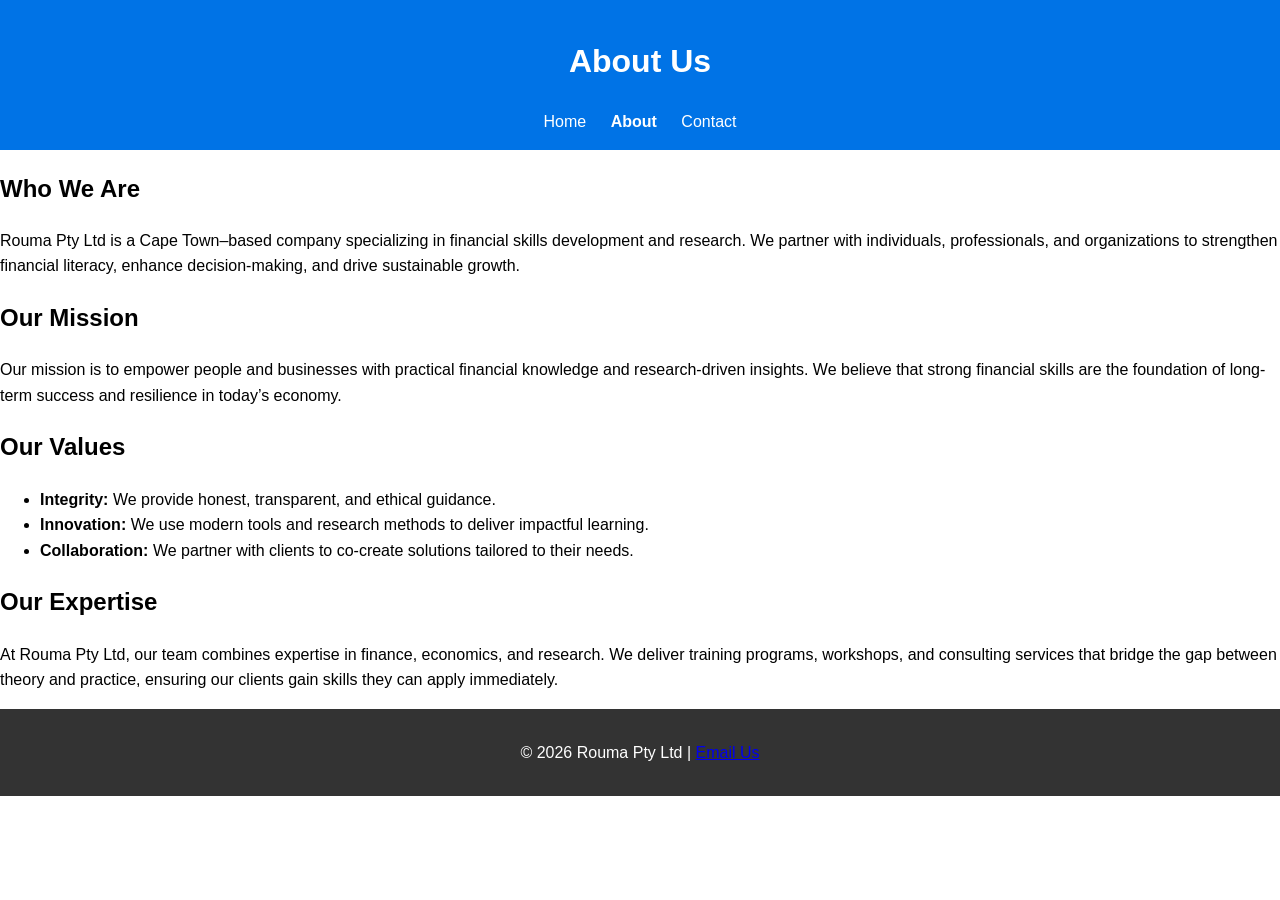
==== about.html @ db483e56 "Add files via upload" ====
<!DOCTYPE html>
<html>
<head>
  <meta charset="UTF-8" />
  <meta name="viewport" content="width=device-width, initial-scale=1.0" />
  <title>About Us - Rouma Pty Ltd</title>
  <link rel="stylesheet" href="style.css" />
  <meta name="description" content="Rouma Pty Ltd is a trusted partner in financial skills and research, empowering professionals and businesses with knowledge and expertise.">
</head>
<body>
  <header>
    <h1>About Us</h1>
    <nav>
      <a href="index.html">Home</a>
      <a href="about.html" class="active">About</a>
      <a href="contact.html">Contact</a>
    </nav>
  </header>

  <section>
    <h2>Who We Are</h2>
    <p>Rouma Pty Ltd is a Cape Town–based company specializing in financial skills development and research. We partner with individuals, professionals, and organizations to strengthen financial literacy, enhance decision-making, and drive sustainable growth.</p>
  </section>

  <section>
    <h2>Our Mission</h2>
    <p>Our mission is to empower people and businesses with practical financial knowledge and research-driven insights. We believe that strong financial skills are the foundation of long-term success and resilience in today’s economy.</p>
  </section>

  <section>
    <h2>Our Values</h2>
    <ul>
      <li><strong>Integrity:</strong> We provide honest, transparent, and ethical guidance.</li>
      <li><strong>Innovation:</strong> We use modern tools and research methods to deliver impactful learning.</li>
      <li><strong>Collaboration:</strong> We partner with clients to co-create solutions tailored to their needs.</li>
    </ul>
  </section>

  <section>
    <h2>Our Expertise</h2>
    <p>At Rouma Pty Ltd, our team combines expertise in finance, economics, and research. We deliver training programs, workshops, and consulting services that bridge the gap between theory and practice, ensuring our clients gain skills they can apply immediately.</p>
  </section>

  <footer>
    <p>&copy; 2026 Rouma Pty Ltd | <a href="mailto:info@rouma.co.za">Email Us</a></p>
  </footer>
</body>
</html>
---- style.css ----
/* General page styles */
body {
  margin: 0;
  font-family: Arial, sans-serif;
  line-height: 1.6;
}

/* Header styles */
header {
  background: #0073e6;
  color: white;
  padding: 15px;
  text-align: center;
}

header nav a {
  color: white;
  text-decoration: none;
  margin: 0 10px;
}

header nav a.active {
  font-weight: bold;
}

/* Hero section with background image */
.hero {
  background-image: url("wqEhuNX6JUf3mgH7U7b5k.png"); /* image in same folder as CSS */
  background-size: cover;
  background-position: center;
  min-height: 400px;
  display: flex;
  align-items: center;
  justify-content: center;
  text-align: center;
  color: white;
}

.hero-content {
  background: rgba(0, 0, 0, 0.5); /* overlay for readability */
  padding: 20px;
  border-radius: 8px;
}

/* Button styles */
.btn {
  display: inline-block;
  margin-top: 20px;
  padding: 10px 20px;
  background: #0073e6;
  color: white;
  text-decoration: none;
  border-radius: 5px;
}

.btn:hover {
  background: #005bb5;
}

/* Services section */
.services {
  display: flex;
  justify-content: space-around;
  padding: 20px;
}

.service {
  flex: 1;
  margin: 10px;
  padding: 15px;
  background: #f4f4f4;
  border-radius: 8px;
}

/* Footer styles */
footer {
  background: #333;
  color: white;
  text-align: center;
  padding: 15px;
}.hero {
  background-image: url("wqEhuNX6JUf3mgH7U7b5k.png"); /* use the exact file name */
  background-size: cover;       /* makes the image fill the section */
  background-position: center;  /* keeps the focus centered */
  background-repeat: no-repeat; /* prevents tiling */
  height: 100vh;                /* full screen height */
  display: flex;
  align-items: center;
  justify-content: center;
  text-align: center;
  color: white;
}

.hero-content {
  background: rgba(0, 0, 0, 0.5); /* semi-transparent overlay for readability */
  padding: 20px;
  border-radius: 8px;
}
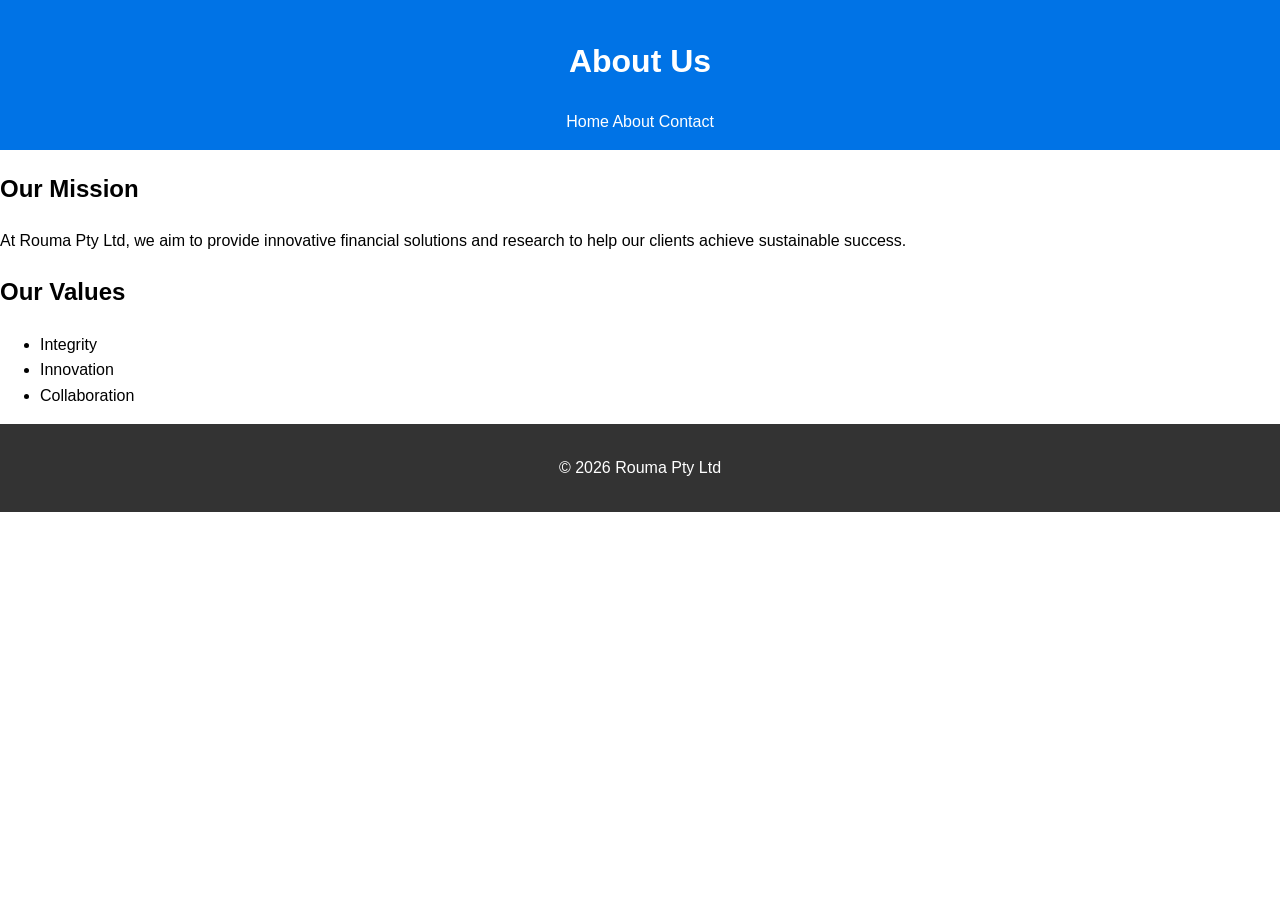
==== commit 40de663e: "Update about.html" ====
--- a/about.html
+++ b/about.html
@@ -1,48 +1,38 @@
 <!DOCTYPE html>
-<html>
+<html lang="en">
 <head>
-  <meta charset="UTF-8" />
-  <meta name="viewport" content="width=device-width, initial-scale=1.0" />
-  <title>About Us - Rouma Pty Ltd</title>
-  <link rel="stylesheet" href="style.css" />
-  <meta name="description" content="Rouma Pty Ltd is a trusted partner in financial skills and research, empowering professionals and businesses with knowledge and expertise.">
+  <meta charset="UTF-8">
+  <meta name="viewport" content="width=device-width, initial-scale=1.0">
+  <title>About - Rouma Pty Ltd</title>
+  <link rel="stylesheet" href="style.css">
+  <meta name="description" content="Learn more about Rouma Pty Ltd, your partner in financial skills and research.">
 </head>
 <body>
   <header>
     <h1>About Us</h1>
     <nav>
-      <a href="index.html">Home</a>
-      <a href="about.html" class="active">About</a>
-      <a href="contact.html">Contact</a>
+      <span>Home</span>
+      <span class="active">About</span>
+      <span>Contact</span>
     </nav>
   </header>
 
   <section>
-    <h2>Who We Are</h2>
-    <p>Rouma Pty Ltd is a Cape Town–based company specializing in financial skills development and research. We partner with individuals, professionals, and organizations to strengthen financial literacy, enhance decision-making, and drive sustainable growth.</p>
-  </section>
-
-  <section>
     <h2>Our Mission</h2>
-    <p>Our mission is to empower people and businesses with practical financial knowledge and research-driven insights. We believe that strong financial skills are the foundation of long-term success and resilience in today’s economy.</p>
+    <p>At Rouma Pty Ltd, we aim to provide innovative financial solutions and research to help our clients achieve sustainable success.</p>
   </section>
 
   <section>
     <h2>Our Values</h2>
     <ul>
-      <li><strong>Integrity:</strong> We provide honest, transparent, and ethical guidance.</li>
-      <li><strong>Innovation:</strong> We use modern tools and research methods to deliver impactful learning.</li>
-      <li><strong>Collaboration:</strong> We partner with clients to co-create solutions tailored to their needs.</li>
+      <li>Integrity</li>
+      <li>Innovation</li>
+      <li>Collaboration</li>
     </ul>
   </section>
 
-  <section>
-    <h2>Our Expertise</h2>
-    <p>At Rouma Pty Ltd, our team combines expertise in finance, economics, and research. We deliver training programs, workshops, and consulting services that bridge the gap between theory and practice, ensuring our clients gain skills they can apply immediately.</p>
-  </section>
-
   <footer>
-    <p>&copy; 2026 Rouma Pty Ltd | <a href="mailto:info@rouma.co.za">Email Us</a></p>
+    <p>&copy; 2026 Rouma Pty Ltd</p>
   </footer>
 </body>
-</html>+</html>
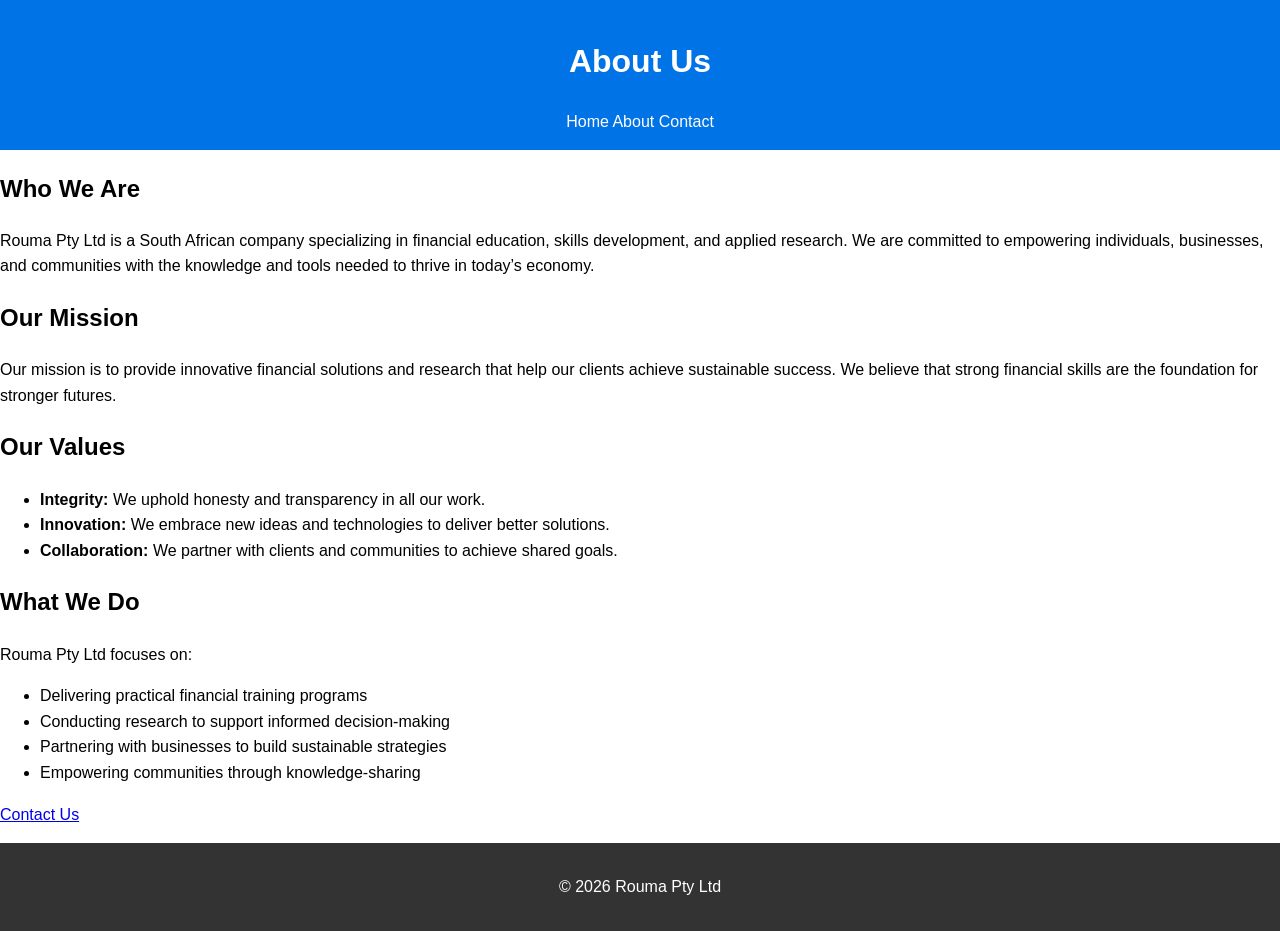
==== commit b983c803: "Update about.html" ====
--- a/about.html
+++ b/about.html
@@ -17,18 +17,41 @@
     </nav>
   </header>
 
+  <!-- Company Overview -->
+  <section>
+    <h2>Who We Are</h2>
+    <p>Rouma Pty Ltd is a South African company specializing in financial education, skills development, and applied research. 
+       We are committed to empowering individuals, businesses, and communities with the knowledge and tools needed to thrive in today’s economy.</p>
+  </section>
+
+  <!-- Mission -->
   <section>
     <h2>Our Mission</h2>
-    <p>At Rouma Pty Ltd, we aim to provide innovative financial solutions and research to help our clients achieve sustainable success.</p>
+    <p>Our mission is to provide innovative financial solutions and research that help our clients achieve sustainable success. 
+       We believe that strong financial skills are the foundation for stronger futures.</p>
   </section>
 
+  <!-- Values -->
   <section>
     <h2>Our Values</h2>
     <ul>
-      <li>Integrity</li>
-      <li>Innovation</li>
-      <li>Collaboration</li>
+      <li><strong>Integrity:</strong> We uphold honesty and transparency in all our work.</li>
+      <li><strong>Innovation:</strong> We embrace new ideas and technologies to deliver better solutions.</li>
+      <li><strong>Collaboration:</strong> We partner with clients and communities to achieve shared goals.</li>
     </ul>
+  </section>
+
+  <!-- Focus Areas -->
+  <section>
+    <h2>What We Do</h2>
+    <p>Rouma Pty Ltd focuses on:</p>
+    <ul>
+      <li>Delivering practical financial training programs</li>
+      <li>Conducting research to support informed decision-making</li>
+      <li>Partnering with businesses to build sustainable strategies</li>
+      <li>Empowering communities through knowledge-sharing</li>
+    </ul>
+    <p><a href="contact.html" class="button">Contact Us</a></p>
   </section>
 
   <footer>
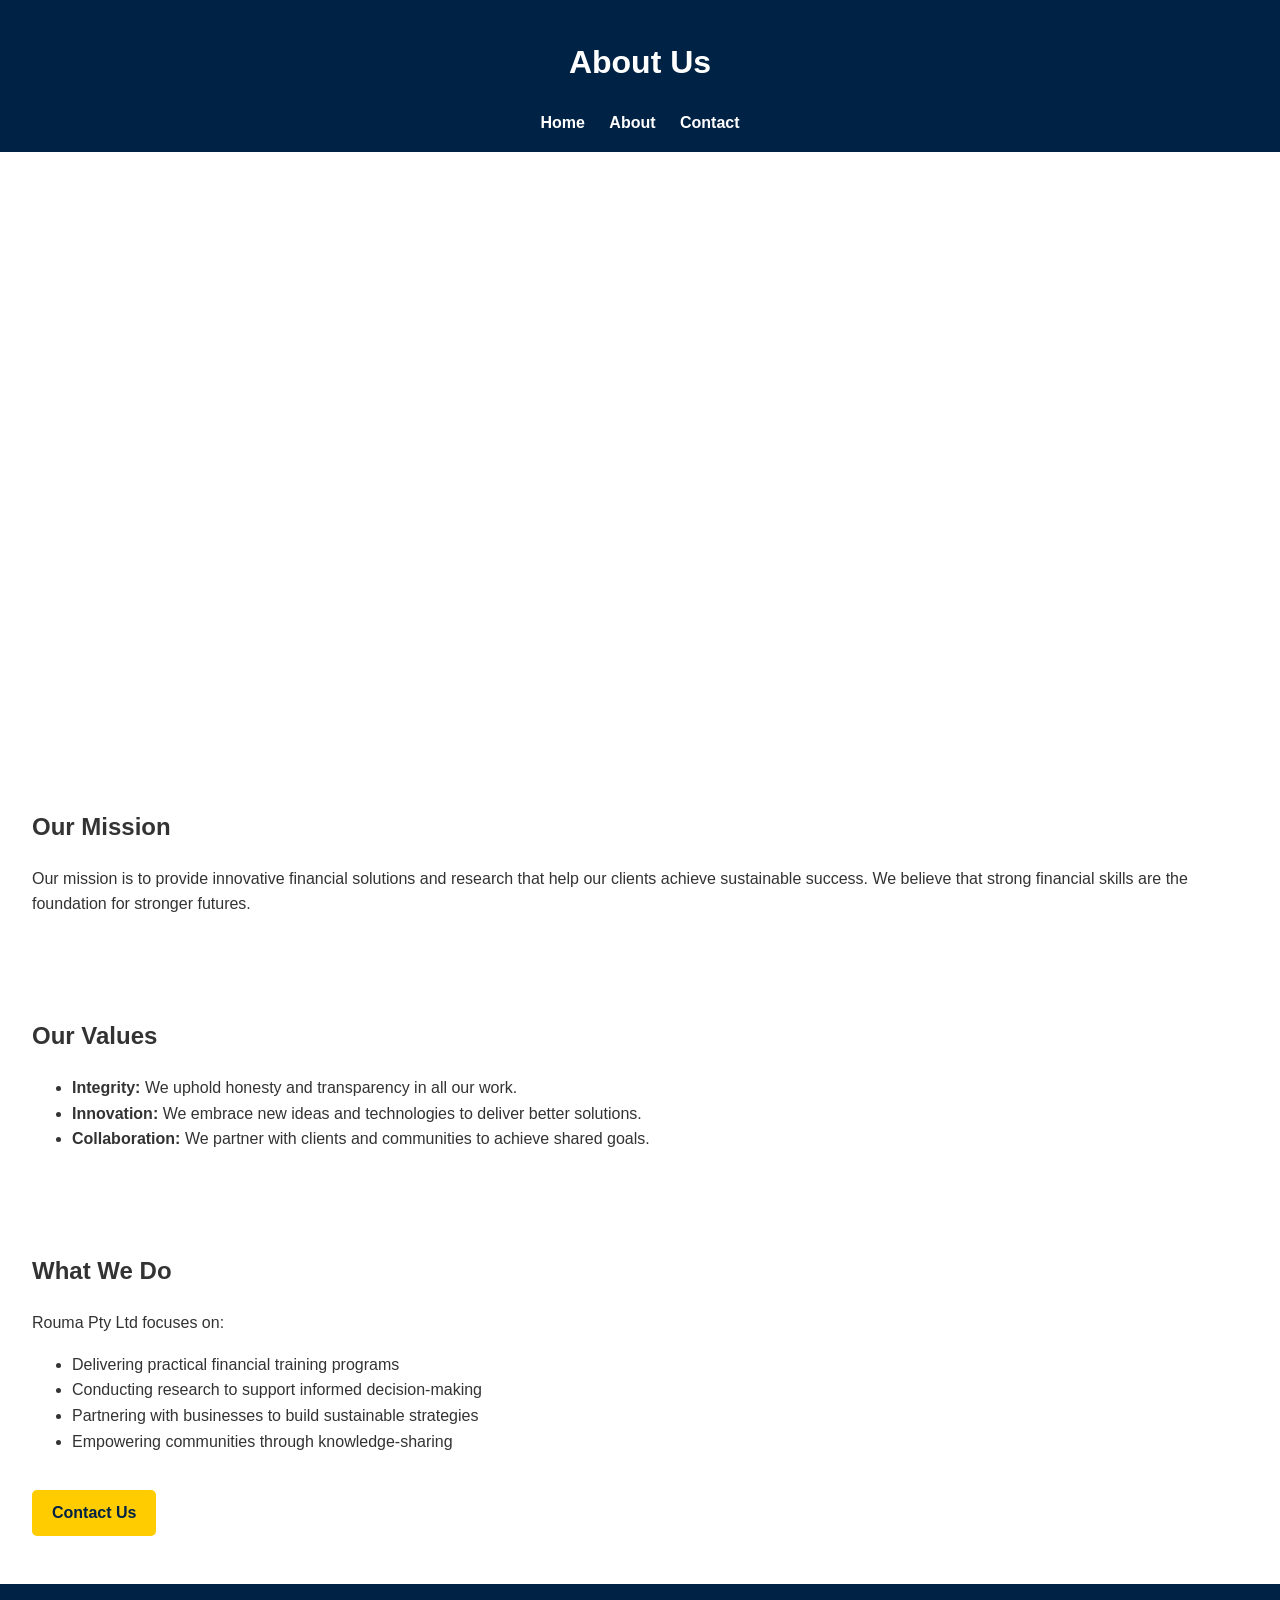
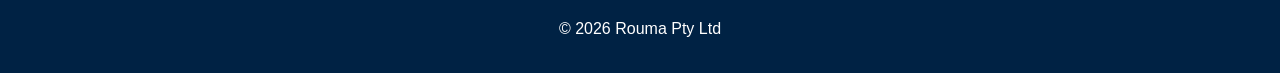
==== commit 92483ca7: "Update about.html" ====
--- a/about.html
+++ b/about.html
@@ -6,6 +6,70 @@
   <title>About - Rouma Pty Ltd</title>
   <link rel="stylesheet" href="style.css">
   <meta name="description" content="Learn more about Rouma Pty Ltd, your partner in financial skills and research.">
+  <style>
+    body {
+      margin: 0;
+      font-family: Arial, sans-serif;
+      color: #333;
+    }
+
+    header {
+      background: #002244;
+      color: #fff;
+      padding: 1rem;
+      text-align: center;
+    }
+
+    nav span {
+      margin: 0 10px;
+      color: #fff;
+      font-weight: bold;
+    }
+
+    .hero {
+      background: url("images/wqEhuNX6JUf3mgH7U7b5k.jpg") no-repeat center center;
+      background-size: cover;
+      height: 60vh;
+      display: flex;
+      flex-direction: column;
+      justify-content: center;
+      align-items: center;
+      text-align: center;
+      color: #fff;
+    }
+
+    .hero h2 {
+      font-size: 2.5rem;
+      margin-bottom: 1rem;
+    }
+
+    .hero p {
+      font-size: 1.2rem;
+      max-width: 600px;
+    }
+
+    section {
+      padding: 2rem;
+    }
+
+    .button {
+      display: inline-block;
+      margin-top: 20px;
+      padding: 10px 20px;
+      background: #ffcc00;
+      color: #002244;
+      text-decoration: none;
+      font-weight: bold;
+      border-radius: 5px;
+    }
+
+    footer {
+      background: #002244;
+      color: #fff;
+      text-align: center;
+      padding: 1rem;
+    }
+  </style>
 </head>
 <body>
   <header>
@@ -17,11 +81,10 @@
     </nav>
   </header>
 
-  <!-- Company Overview -->
-  <section>
+  <!-- Hero Section with Background Image -->
+  <section class="hero">
     <h2>Who We Are</h2>
-    <p>Rouma Pty Ltd is a South African company specializing in financial education, skills development, and applied research. 
-       We are committed to empowering individuals, businesses, and communities with the knowledge and tools needed to thrive in today’s economy.</p>
+    <p>Rouma Pty Ltd is a South African company specializing in financial education, skills development, and applied research.</p>
   </section>
 
   <!-- Mission -->
